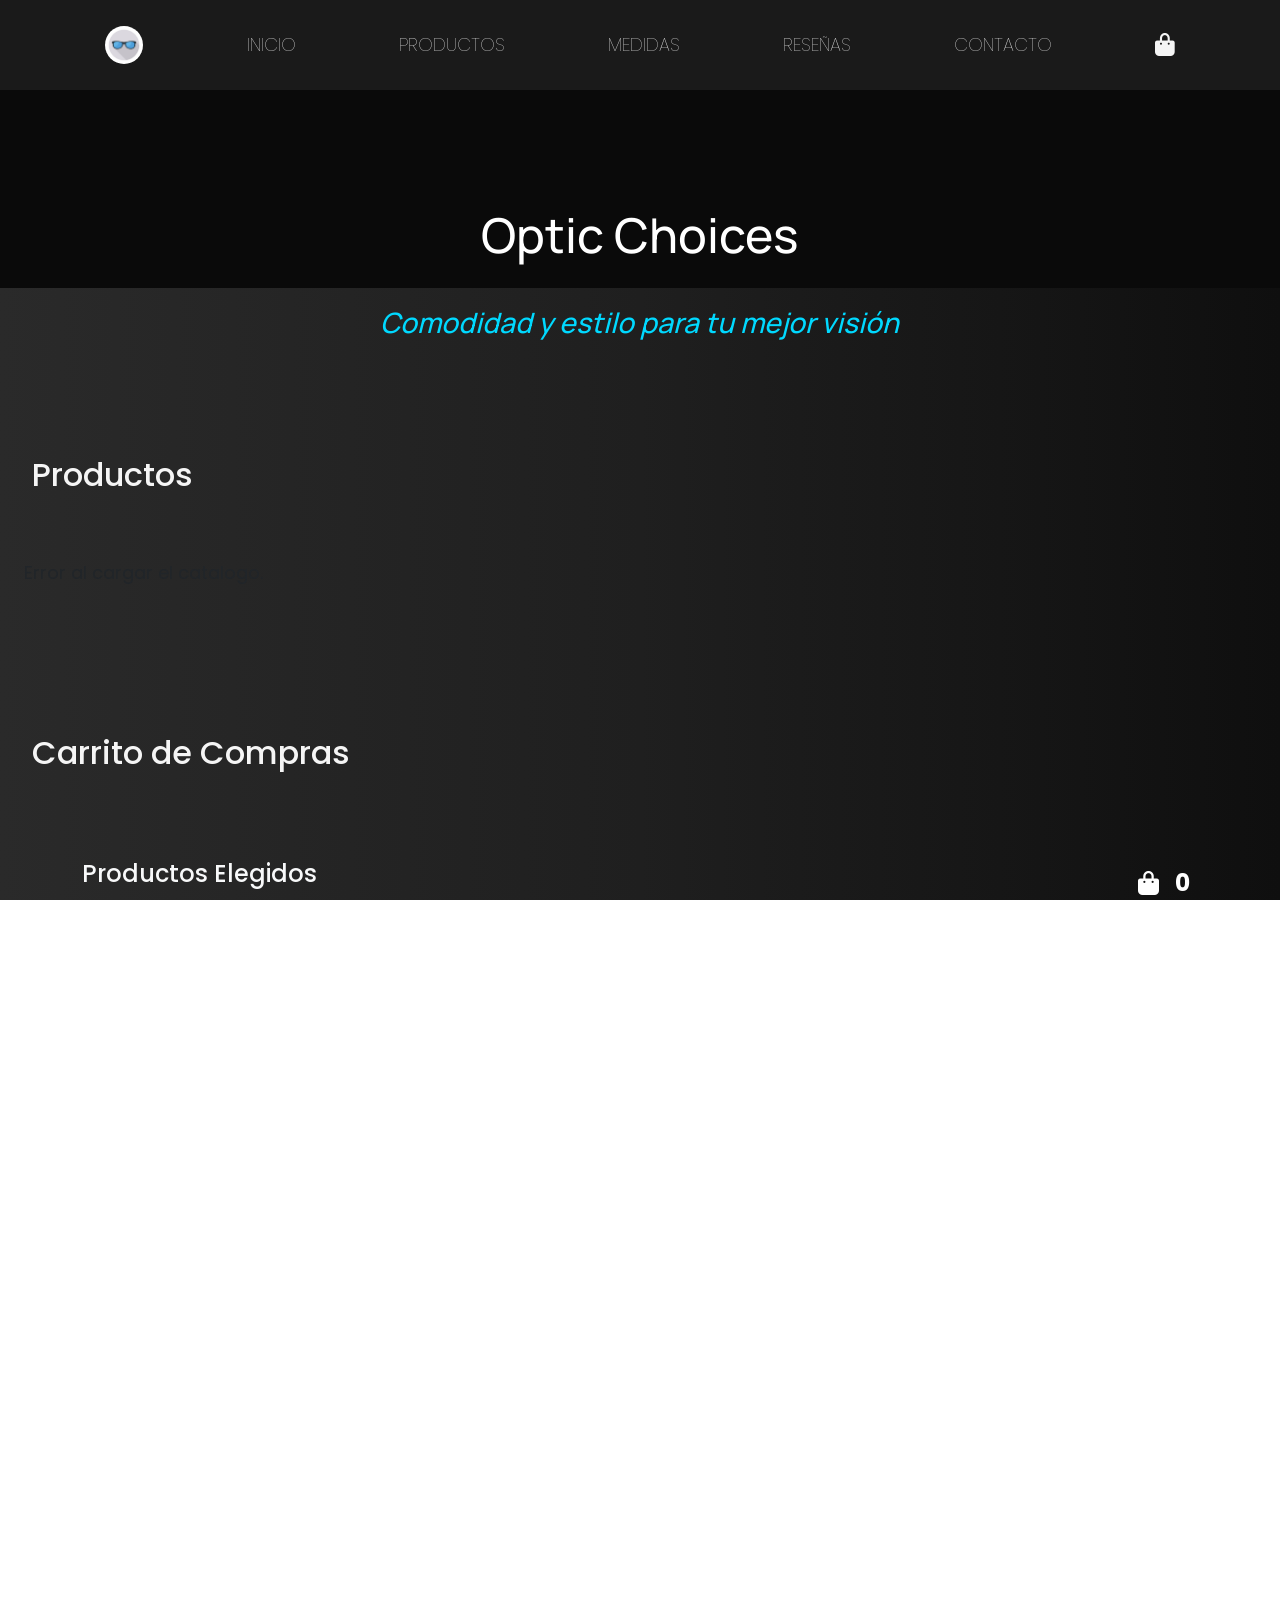
==== optica_frontend/index.html @ c1a2d220 "." ====
<!DOCTYPE html>
<html lang="es">

<head>
    <link
        href="https://fonts.googleapis.com/css2?family=Poppins:wght@400;500;600&family=Inter:wght@400;500&family=Plus+Jakarta+Sans:wght@300;400;500;600;700&family=Manrope:wght@400;600;700&display=swap"
        rel="stylesheet">
    <link rel="stylesheet" href="https://cdnjs.cloudflare.com/ajax/libs/font-awesome/6.0.0-beta3/css/all.min.css">
    <meta charset="UTF-8">
    <meta name="viewport" content="width=device-width, initial-scale=1.0">
    <link href="https://cdn.jsdelivr.net/npm/bootstrap@5.3.8/dist/css/bootstrap.min.css" rel="stylesheet"
        integrity="sha384-sRIl4kxILFvY47J16cr9ZwB07vP4J8+LH7qKQnuqkuIAvNWLzeN8tE5YBujZqJLB" crossorigin="anonymous">
    <link rel="stylesheet" href="style.css">
    <title>Optic_Choices</title>
</head>

<body>
    <header id="header_content">
        <section class="top_line">
            <h1>Optic Choices</h1>
        </section>
        <h2>Comodidad y estilo para tu mejor visión</h2>
        <div class="menu-nav">
            <input type="checkbox" id="menu-toggle">
            <label for="menu-toggle" class="menu-icon">&#9776;</label>
            <nav>
                <ul>
                    <li>
                        <a href="index.html" target="_self">
                            <img src="./pictures/logo_3.jpg" alt="Logo del sitio">
                        </a>
                    </li>
                    <li><a href="index.html">Inicio</a></li>
                    <li><a href="#productos">Productos</a></li>
                    <li><a href="./pictures/medidas.jpg" target="_blank"
                            aria-label="Diagrama de un par de anteojos visto de frente y de costado que muestra las dimensiones principales: ancho total 136 mm, ancho del cristal 54 mm, alto del cristal 40 mm, puente de 18 mm y patillas de 140 mm.">Medidas</a>
                    </li>
                    <li><a href="#resenias" target="_self">Reseñas</a></li>
                    <li><a href="#contact" target="_self">Contacto</a></li>
                    <li><a href="#carrito"><i class="fa fa-shopping-bag fa-lg" aria-hidden="true"></i></a></li>
                </ul>
            </nav>
        </div>
    </header>
    <main>
        <section id="productos">
            <h2 class="h2_productos">Productos</h2>
            <div class="catalogo">
                <!-- <article class="producto">
                    <a href="./pictures/pink_love.jpg" target="_blank">
                    <img src="./pictures/pink_love.jpg"></a>
                    <h3>Armazones Pink Love</h3>
                    <p class="producto_detalle">
                        Armazon de acetato transparante. Color: Rosa. 
                        Medidas: ancho total 139.7 mm. Largo patilla: 145 mm.
                        Alto lente: 44 mm. Ancho: 53 mm. DIP: 61 a 85 mm.
                    </p>
                    <p>
                        Precio = $90.000,00<br>
                    </p>
                    <button type="submit">Agregar al Carrito</button>
                </article>
                <article class="producto">
                    <a href="./pictures/cristal.jpg" target="_blank">
                    <img src="./pictures/cristal.jpg"></a>
                    <h3>Armazones Cristal</h3>
                    <p class="producto_detalle">
                        Armazon de acetato transparante. Color: transparante. 
                        Medidas: ancho total 142.5 mm. Largo patilla: 147 mm.
                        Alto lente: 45 mm. Ancho: 56 mm. DIP: 61 a 85 mm.
                    </p>
                    <p>
                        Precio = $120.000,00<br>
                    </p>
                    <button type="submit">Agregar al Carrito</button>
                </article>
                <article class="producto">
                    <a href="./pictures/sunglasses.jpg" target="_blank">
                    <img src="./pictures/sunglasses.jpg"></a>
                    <h3>Anteojos de Sol Bordo</h3>
                    <p class="producto_detalle">
                        Anteojos de Sol. Color: Bordo. 
                        Medidas: ancho total 139.7 mm. Largo patilla: 145 mm.
                        Alto lente: 44 mm. Ancho: 53 mm. DIP: 61 a 85 mm.
                    </p>
                    <p>
                        Precio = $198.000,00<br>
                    </p>
                    <button type="submit">Agregar al Carrito</button>
                </article> -->
            </div>
        </section>
        <section id="carrito">
            <h2 class="h2_carrito">Carrito de Compras</h2>
            <div class="container py-5">
                <div class="d-flex gap-2 mb-3 align-items-center justify-content-between">
                    <h2 class="mb-3 fs-4 text-light">Productos Elegidos</h2>
                    <span class="badge d-flex gap-3 justify-content-between p-2">
                        <i class="fa fs-4 fa-shopping-bag" aria-hidden="true"></i>
                        <span class="contador_compra fs-4">0</span>
                    </span>
                </div>
                <div class="row">
                    <div class="col">
                        <ul class="list-group">
                        </ul>
                    </div>
                </div>
                <div class="total d-flex justify-content-between mt-4">
                    <h5 class="text-light">Total: <span class="montoTotal" id="cart-total">$0,00</span></h5>
                    <button type="button" class="vaciarCarrito btn btn-primary-custom">Vaciar Carrito</button>
                    <button class="btn calcularMontoTotal btn-primary-custom">Calcular Total</button>
                </div>
            </div>
        </section>
        <section id="resenias">
            <h2>Reseñas</h2>
            <div class="resenias--contenedor">
                <article class="card-resenias">
                    <img src="./pictures/rostro1.jpg"
                        alt="Persona con gafas de sol modernas de lentes púrpura, capturada en un ambiente urbano con estética relajada.">
                    <div class="card--contenido">
                        <h3>Marisa</h3>
                        <p>
                            <i class="fa-solid fa-star"></i>
                            <i class="fa-solid fa-star"></i>
                            <i class="fa-solid fa-star"></i>
                            <i class="fa-solid fa-star-half-stroke"></i>
                            <i class="fa-regular fa-star"></i>
                        </p>
                        <p>25/04/2024</p>
                        <p>Excelente los productos y la atención. Estoy encantada con mis anteojos nuevos.</p>
                    </div>
                </article>
                <article class="card-resenias">
                    <img src="./pictures/rostro2.jpg"
                        alt="Persona con gafas de marco negro en una atmósfera nocturna cálida con iluminación decorativa de fondo.">
                    <div class="card--contenido">
                        <h3>Esteban</h3>
                        <p>
                            <i class="fa-solid fa-star"></i>
                            <i class="fa-solid fa-star"></i>
                            <i class="fa-solid fa-star-half-stroke"></i>
                            <i class="fa-regular fa-star"></i>
                            <i class="fa-regular fa-star"></i>
                        </p>
                        <p>01/08/2024</p>
                        <p>Muy lindos productos pero tienen pocas marcas.</p>
                    </div>
                </article>
                <article class="card-resenias">
                    <img src="./pictures/rostro3.jpg"
                        alt="Mujer de perfil mirando a la cámara, con gafas redondas de carey, pendientes circulares dorados y capa beige con ribetes negros, fondo de pared de piedra desenfocada.">
                    <div class="card--contenido">
                        <h3>Lula</h3>
                        <p>
                            <i class="fa-solid fa-star"></i>
                            <i class="fa-solid fa-star"></i>
                            <i class="fa-solid fa-star"></i>
                            <i class="fa-solid fa-star"></i>
                            <i class="fa-solid fa-star-half-stroke"></i>
                        </p>
                        <p>25/11/2024</p>
                        <p>Ame los anteojos. Y me llegaron rapidisimo. Muy buena atención.</p>
                    </div>
                </article>
                <article class="card-resenias">
                    <img src="./pictures/rostro4.jpg"
                        alt="Primer plano de mujer mirando hacia arriba con gafas redondas transparentes, fondo urbano con luces desenfocadas y ambiente cálido.">
                    <div class="card--contenido">
                        <h3>Julieta</h3>
                        <p>
                            <i class="fa-solid fa-star"></i>
                            <i class="fa-solid fa-star"></i>
                            <i class="fa-solid fa-star"></i>
                            <i class="fa-solid fa-star"></i>
                            <i class="fa-regular fa-star"></i>
                        </p>
                        <p>14/06/2025</p>
                        <p>Geniales los marcos, son hermosos. Y la asesoria es muy completa.</p>
                    </div>
                </article>
                <article class="card-resenias">
                    <img src="./pictures/rostro5.jpg"
                        alt="Hombre con gafas de sol negras en una playa, con montaña y ciudad desenfocadas al fondo, usando remera oscura y buzo gris anudado sobre los hombros.">
                    <div class="card--contenido">
                        <h3>Martin</h3>
                        <p>
                            <i class="fa-solid fa-star"></i>
                            <i class="fa-solid fa-star"></i>
                            <i class="fa-solid fa-star"></i>
                            <i class="fa-solid fa-star"></i>
                            <i class="fa-regular fa-star"></i>
                        </p>
                        <p>10/10/2025</p>
                        <p>Excelente atención, encontré lo que buscaba. No tardaron nada en llegarme.</p>
                    </div>
                </article>
                <article class="card-resenias">
                    <img src="./pictures/rostro6.jpg"
                        alt="Primer plano de mujer sonriente con gafas cuadradas, cabello ondulado y chaqueta de jean azul, apoyando el mentón en la mano, con pared de ladrillos desenfocada de fondo.">
                    <div class="card--contenido">
                        <h3>Sofia</h3>
                        <p>
                            <i class="fa-solid fa-star"></i>
                            <i class="fa-solid fa-star"></i>
                            <i class="fa-regular fa-star"></i>
                            <i class="fa-regular fa-star"></i>
                            <i class="fa-regular fa-star"></i>
                        </p>
                        <p>04/12/2025</p>
                        <p>Buena atención, pero los marcos no salieron buenos. Igual me los cambiaron sin problemas.</p>
                    </div>
                </article>
            </div>
        </section>
        <section id="contact">
            <h2 class="h2_contacto">Contacto</h2>
            <div class="contact_section">
                <div class="datos_contacto">
                    <h2>¿En qué podemos ayudarte?</h2>
                    <ul>
                        <li>Local 67. Calle 70 #325. La Plata. Buenos Aires</li>
                        <li>
                            <a href="https://wa.me/5491141852361" target="_blank" aria-label="WhatsApp">
                                <i class="fab fa-whatsapp" aria-hidden="true"></i> Whatsapp: +54 9 11 4185 2361</a>
                        </li>
                        <li>
                            <a href="https://www.instagram.com/optic_choices" target="_blank" aria-label="Instagram">
                                <i class="fab fa-instagram" aria-hidden="true"></i> Instagram: @optic.choises</a>
                        </li>
                        <li>
                            <a href="mailto:contacto@tienda.com" aria-label="Email">
                                <i class="fas fa-envelope" aria-hidden="true"></i> Email: contacto@tienda.com</a>
                        </li>
                        <li>
                            <a href="tel:+541114567891" aria-label="Teléfono">
                                <i class="fas fa-phone" aria-hidden="true"></i> Teléfono: +54 11 1456 7891</a>
                        </li>
                    </ul>
                </div>
                <form class="formulario" action="https://formspree.io/f/mldwvzwb" method="POST" autocomplete="on">
                    <input type="hidden" name="_redirect" value="https://tusitio.com/gracias.html">
                    <div class="form_">
                        <label for="nombre">Nombre: </label>
                        <input type="text" id="nombre" name="nombre" required placeholder="Tu nombre">
                    </div>
                    <div class="form_">
                        <label for="email">Email: </label>
                        <input type="email" id="email" name="email" required placeholder="tuemail@mailserver.com">
                    </div>
                    <div class="form_">
                        <label for="mensaje">Mensaje: </label>
                        <textarea type="text" name="mensaje" required></textarea>
                    </div>
                    <button class="btn-primary-custom" type="submit">Enviar</button>
                </form>
                <iframe class="mapa"
                    src="https://www.google.com/maps/embed?pb=!1m18!1m12!1m3!1d3271.2974645379622!2d-57.92729702426757!3d-34.924075974487565!2m3!1f0!2f0!3f0!3m2!1i1024!2i768!4f13.1!3m3!1m2!1s0x95a2e8a901b6347d%3A0xd01e54dd6e9ef08c!2sC.%2070%20325%2C%20B1904%20BFM%2C%20Provincia%20de%20Buenos%20Aires!5e0!3m2!1sen!2sar!4v1760299149645!5m2!1sen!2sar"
                    width="400" height="250" style="border:0;" allowfullscreen="" loading="lazy" decoding="async"
                    referrerpolicy="no-referrer-when-downgrade">
                </iframe>
            </div>
        </section>
    </main>
    <footer class="footer_content">
        <p>© 2025 Optic Choices. Todos los derechos reservados.</p>
    </footer>
    <script src="script.js"></script>
    <script src="https://cdn.jsdelivr.net/npm/bootstrap@5.3.8/dist/js/bootstrap.bundle.min.js"
        integrity="sha384-FKyoEForCGlyvwx9Hj09JcYn3nv7wiPVlz7YYwJrWVcXK/BmnVDxM+D2scQbITxI" crossorigin="anonymous">
        </script>
</body>

</html>
---- optica_frontend/style.css ----
* {
  margin: 0;
  padding: 0;
  list-style: none;
  scroll-behavior: smooth;
}

html, body {
  overflow-x: hidden;
}

a {
  color:white;
  text-decoration: none;
}

html {
  scroll-padding-top: 10vh;
}

/*BOTONES GENERALES________________________________________________________*/

.btn-primary-custom {
  width: 100%;
  font-family: "Poppins", sans-serif;
  font-weight: 700;
  font-size: 1rem;
  cursor: pointer;
  color: #0a0a0a;
  background-color: #00d9ff;
  border-radius: 6px;
  box-shadow: 4px 4px 6px rgba(0,0,0,0.7);
  transition: 0.3s;
  box-sizing: border-box;
  text-align: center;
  white-space: nowrap;
  text-overflow: ellipsis;
  min-width: fit-content;
}

.btn-primary-custom:hover {
  background-color: #00ff88;
  transform: translateY(-5px);
  box-shadow: 10px 10px 15px rgba(0,217,255,0.5);
}


/*HEADER________________________________________________________*/

header {
  grid-column: 1 / 4;
  grid-row: 1;
  margin: 0;
  padding: 0;
  position: relative;
}

.top_line {
  display: flex;
  flex-wrap: wrap;
  justify-content: center;
  background-color: #0a0a0a;
  padding: 0.5rem;
  padding-top: 12vh;
  margin-top: 0;
}

.top_line h1 {
    font-family: 'Manrope', sans-serif;
    font-size: 3rem;
    color: white;
    padding: 0.5rem 1rem;
}

header h2 {
    font-size: 1.75rem; 
    font-family: 'Manrope', sans-serif;
    font-style: italic;
    text-align: center;
    margin-top: 2vh;
    margin-left: 15vw;
    margin-right: 15vw;
    color: #00d9ff;
}

#menu-toggle {
  display: none;
}

.menu-icon {
  display: none;
  color: aliceblue;
  font-size: 1.2rem;
  cursor: pointer;
  padding: 10px 20px;
}

.menu-icon::after{
  font-weight: bold;
}

.menu-nav {
  position: fixed;
  top: 0;
  left: 0;
  width: 100vw;
  min-height: 10vh;
  padding: 0.3rem 0;
  display: grid;
  flex-wrap: wrap;
  justify-content: center;
  grid-template-columns: 1fr;
  align-items: center;
  background-color: #1a1a1a;
  z-index: 1000;
}

.menu-nav ul {
  margin: 0;
  display: flex;
  align-items: center;
  flex-wrap: wrap;
  justify-content: space-evenly;
  gap: 2vh;
  width: 100vw;
  padding: 10px 20px;
  list-style: none;
}

.menu-nav li a {
  text-decoration: none;
  color: whitesmoke;
  font-family: 'Poppins', sans-serif;
  text-transform: uppercase;
  font-size: 2vh;
  font-weight: 100;
  transition: 0.5s;
  white-space: nowrap;
}

.menu-nav img{
  width: 3vw;
  height: auto;
  border-radius: 50%;
}

.menu-nav li a:hover {
  font-weight: 500;
  text-shadow: 15px 15px 25px rgba(0,217,255,0.8);
}


/*BODY__________________________________________________________*/


body {
  padding-top: 10vh;
  margin: 0;
  display: grid;
  grid-template-columns: 1fr 1fr 1fr;
  grid-template-rows: auto 1fr auto;
  gap: 0.1vw;
  font-family: 'Poppins', sans-serif;
  background: linear-gradient(90deg, #2a2a2a, #1f1f1f, #0f0f0f);
  width: 100vw;
  height: 100vh;
  font-weight: 400;
  font-size: 2vh;
}


main {
  grid-column: 1 / 4;
  grid-row: 2;
}


.h2_productos {
  padding: 2rem;
  padding-top: 12vh;
  color: whitesmoke;
}

.catalogo {
    display: grid;
    grid-template-columns: repeat(auto-fit, minmax(min(100%, 280px), 1fr));
    gap: 24px;
    max-width: 1400px;
    margin: 0 auto;
    padding: 24px;
}

.producto {
    width: 100%;
    transition: transform 0.3s ease, box-shadow 0.3s ease;
}

.producto:hover {
    transform: translateY(-5px);
    box-shadow: 0 8px 24px rgba(0, 217, 255, 0.25);
}

/* .producto {
  width: 30rem;
  border: 2px solid #00d9ff;
  background-color: rgba(26, 26, 26, 0.95);
  display: flex;
  flex-direction: column;
  align-items: center;
  justify-content: space-evenly;
  gap: 0.5rem;
  padding: 0.5rem;
  color: aliceblue;
  border-radius: 10px;
} */

.producto h3{
  font-family: "Inter", sans-serif;
  font-size: 1.5rem;
  text-align: center;
}

.producto .description_product{
  text-align: center;
  font-family: "Inter", sans-serif;
  /* font-style: italic; */
  font-size: 1rem;
  font-weight: 600;
  color: aliceblue;
  cursor: pointer;
  transition: 0.3s; 
}

/* .producto .description_product:hover{
  color: #00ff88;
}  */

.producto .contenedor_descripcion{
  font-family: "Inter", sans-serif;
  font-size: 1rem;
  text-align: center;
  font-style: italic;
}

.producto .precio{
  font-family: "Inter", sans-serif;
  font-size: 1rem;
  padding: 3vh;
}

.producto img {
  width: 100%;
  height: 250px;
  object-fit: cover;
  display: block;
  border-radius: 30px;
}
/* 
.catalogo{
  display: flex;
  flex-wrap: wrap;
  justify-content: center;
  margin-top: 0.5rem;
  padding: 20px;
  gap: 15px;
  box-sizing: border-box;
} */

#carrito .btn-primary-custom{
  width: auto;
  padding: 0.4rem 0.8rem;
  font-size: 0.9rem;
}
#carrito .btn-primary-custom:hover{color: #0a0a0a;}

#carrito .total {
  gap: 6px;
  flex-wrap: wrap;
}

.h2_carrito{
  padding: 2rem;
  padding-top: 12vh;
  color: rgb(245, 245, 245);
}

#resenias h2 {
  padding: 2rem;
  padding-top: 12vh;
  color: whitesmoke;
}

.resenias--contenedor{
  padding: 3rem;
  display: grid;
  grid-template-columns: repeat(auto-fit, minmax(24rem, 1fr));
  gap: 4rem;
  justify-content: center;
  justify-items: center;
}

.card--content{  
  display: flex;
  flex-direction: column;
  justify-content: center;
  gap: 1rem;
  margin-top: 1rem;}

.card-resenias {
  padding: 3rem;
  margin-top: 5vh;
  width: 20rem;
  height: 25rem;
  text-align: center;
  border: 2px #00d9ff solid;
  border-radius: 10%;
  background-color: #1a1a1a;
  color: rgb(244, 238, 230);
  font-family: "Poppins", sans-serif;
  font-weight: 300;
  font-size: 1rem;
  box-shadow: 1px 1px 6px rgba(0,0,0,0.7);
  transition: transform 0.3s ease, box-shadow 0.3s ease, background-color 0.3s ease;
}

.card-resenias img{
  width: 100px;
  height: 100px;
  object-fit: cover;
  border-radius: 50%;
}

.card-resenias:hover{
  background-color: #0a0a0a;
  transform: translateY(-5px);
  opacity: 1;
  box-shadow: 10px 10px 15px rgba(0,217,255,0.5);
}

.formulario .form_ {
  display: block;
  margin-bottom: 6px;
  font-weight: 500;
}

.formulario .form_ input,
.formulario .form_ textarea {
  width: 100%;
  padding: 10px;
  font-size: 1rem;
  box-sizing: border-box;
}

#contact .h2_contacto {
  padding: 2rem;
  padding-top: 12vh;
  color: whitesmoke;
}

.contact_section {
  margin: 1% auto;
  display: flex;
  justify-content: center;
  align-items: center;
  flex-wrap: wrap;
  gap: 40px;
  color: whitesmoke;
  padding: 20px;
  width: 100%;
  box-sizing: border-box;
}

.contact_section > *{
  flex: 1;
  min-width: 300px;
  border: 0;
  box-sizing: border-box;
  border-radius: 8px;
}

.contact_section iframe{
  margin-top: 1rem;
}

/*Footer________________________________________________________*/

footer {
  grid-column: 1 / 4;
  grid-row: 3;
}

.footer_content p {
    font-size: 15px;
    font-family: 'Poppins', sans-serif;
    text-transform: uppercase;
    color: #00ff88;
    text-align: center;
}


/*Queries________________________________________________________*/

@media (max-width: 768px) {

  .menu-icon {
    display: block;
    position: fixed;
    top: 5px;
    right: 5px;
    font-size: 1rem;
    cursor: pointer;
    z-index: 1000;
    background-color: rgba(26, 26, 26, 0.9);
    padding: 6px 6px;
    border-radius: 5px;
  }

  .menu-nav {
    position: static;
    background: none !important;
  }

  .menu-nav nav ul {
    display: none;
    flex-direction: row;
    background-color: #1a1a1a;
    border-radius: 10px;
    position: fixed;
    top: 0;
    left: 0;
    width: 92vw;
    white-space: nowrap;
    padding: 0.1rem;
    z-index: 1000;
  }

  .menu-nav nav ul li {
    list-style: none;
    display: inline-block;
  }

  .menu-nav nav ul li:first-child {
    display: none;
  }

  .menu-nav nav ul li a {
    color: aliceblue;
    padding: 0.3rem 0.6rem;
    display: inline-block;
    text-decoration: none;
    font-size: 0.65rem;
  }

  #menu-toggle:checked + .menu-icon + nav ul {
    display: flex;
  }

  #menu-toggle {
    display: none !important;
  }

  .video-section{
    display: none;
  }

  .top_line{
    flex-direction: column;
    align-items: center;
    text-align: center;
  }

  .top_line h1{
    font-size: 2rem;
    background-color: transparent;
    margin-top: 0.5rem;
  }

  .top_line img{
    width: 80px;
    margin-bottom: 0.5rem;
  }

  .top_line .carrito_de_compras{
    position: static;
    margin: 0.5rem 0;
  }
   
  #resenias {
    padding: 1rem;
  }
  
  .card {
    width: 70%;
    height: auto;
    margin-top: 2rem;
    padding: 2rem;
  }

  #resenias h2 {
    padding: 1rem;
    margin-top: 7vh;
  }

}

@media (max-width: 992px) {
  main{
    grid-template-columns: 1fr 1fr 1fr;
  }
}

@media (max-width: 1200px) {
  main{
    grid-template-columns: repeat(4, 1fr);
  }
}
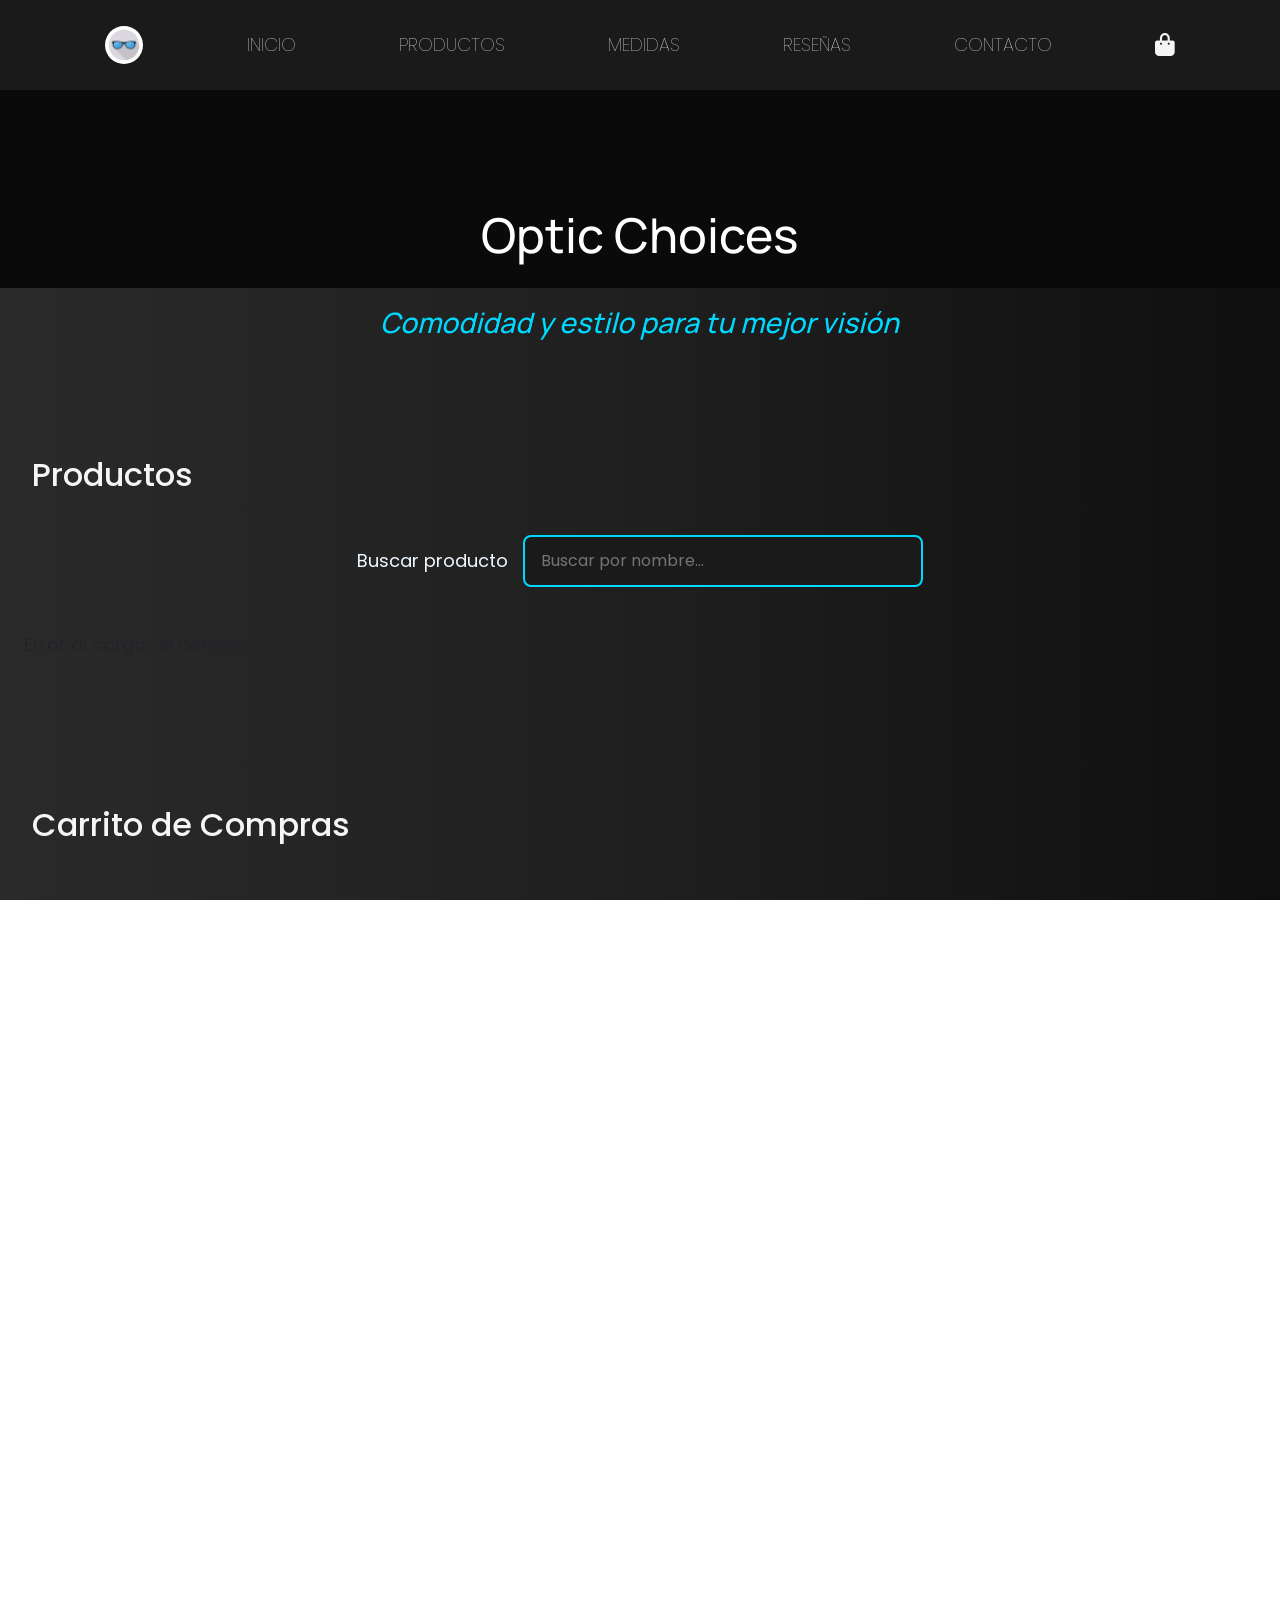
==== commit 0826d91d: "added search by name" ====
--- a/optica_frontend/index.html
+++ b/optica_frontend/index.html
@@ -45,49 +45,11 @@
     <main>
         <section id="productos">
             <h2 class="h2_productos">Productos</h2>
+            <div class="buscador">
+                <label for="buscarProducto">Buscar producto</label>
+                <input type="search" id="buscarProducto" placeholder="Buscar por nombre..." autocomplete="off">
+            </div>
             <div class="catalogo">
-                <!-- <article class="producto">
-                    <a href="./pictures/pink_love.jpg" target="_blank">
-                    <img src="./pictures/pink_love.jpg"></a>
-                    <h3>Armazones Pink Love</h3>
-                    <p class="producto_detalle">
-                        Armazon de acetato transparante. Color: Rosa. 
-                        Medidas: ancho total 139.7 mm. Largo patilla: 145 mm.
-                        Alto lente: 44 mm. Ancho: 53 mm. DIP: 61 a 85 mm.
-                    </p>
-                    <p>
-                        Precio = $90.000,00<br>
-                    </p>
-                    <button type="submit">Agregar al Carrito</button>
-                </article>
-                <article class="producto">
-                    <a href="./pictures/cristal.jpg" target="_blank">
-                    <img src="./pictures/cristal.jpg"></a>
-                    <h3>Armazones Cristal</h3>
-                    <p class="producto_detalle">
-                        Armazon de acetato transparante. Color: transparante. 
-                        Medidas: ancho total 142.5 mm. Largo patilla: 147 mm.
-                        Alto lente: 45 mm. Ancho: 56 mm. DIP: 61 a 85 mm.
-                    </p>
-                    <p>
-                        Precio = $120.000,00<br>
-                    </p>
-                    <button type="submit">Agregar al Carrito</button>
-                </article>
-                <article class="producto">
-                    <a href="./pictures/sunglasses.jpg" target="_blank">
-                    <img src="./pictures/sunglasses.jpg"></a>
-                    <h3>Anteojos de Sol Bordo</h3>
-                    <p class="producto_detalle">
-                        Anteojos de Sol. Color: Bordo. 
-                        Medidas: ancho total 139.7 mm. Largo patilla: 145 mm.
-                        Alto lente: 44 mm. Ancho: 53 mm. DIP: 61 a 85 mm.
-                    </p>
-                    <p>
-                        Precio = $198.000,00<br>
-                    </p>
-                    <button type="submit">Agregar al Carrito</button>
-                </article> -->
             </div>
         </section>
         <section id="carrito">
--- a/optica_frontend/style.css
+++ b/optica_frontend/style.css
@@ -181,17 +181,56 @@
   color: whitesmoke;
 }
 
+.buscador {
+    display: flex;
+    align-items: center;
+    justify-content: center;
+    gap: 15px;
+    margin: 0 auto 20px;
+    padding: 0 20px;
+    color: aliceblue;
+}
+
+.buscador input {
+    width: min(100%, 400px);
+    padding: 12px 16px;
+    border: 2px solid #00d9ff;
+    border-radius: 8px;
+    background-color: #1a1a1a;
+    color: white;
+    font-family: "Poppins", sans-serif;
+    font-size: 1rem;
+}
+
+.buscador input:focus {
+    outline: none;
+    border-color: #00ff88;
+}
+
 .catalogo {
     display: grid;
-    grid-template-columns: repeat(auto-fit, minmax(min(100%, 280px), 1fr));
+    grid-template-columns: repeat(3, minmax(0, 1fr));
     gap: 24px;
-    max-width: 1400px;
+    max-width: 1350px;
     margin: 0 auto;
     padding: 24px;
 }
 
 .producto {
     width: 100%;
+    box-sizing: border-box;
+    display: flex;
+    flex-direction: column;
+    align-items: center;
+    gap: 0.75rem;
+    padding: 1rem;
+
+    background-color: #1a1a1a;
+    color: aliceblue;
+    border: 2px solid #00d9ff;
+    border-radius: 10px;
+    text-align: center;
+
     transition: transform 0.3s ease, box-shadow 0.3s ease;
 }
 
@@ -246,6 +285,7 @@
   font-family: "Inter", sans-serif;
   font-size: 1rem;
   padding: 3vh;
+  padding: 0.5rem;
 }
 
 .producto img {
@@ -253,7 +293,7 @@
   height: 250px;
   object-fit: cover;
   display: block;
-  border-radius: 30px;
+  border-radius: 15px;
 }
 /* 
 .catalogo{
@@ -503,9 +543,9 @@
 
 }
 
-@media (max-width: 992px) {
+@media (max-width: 900px) {
   main{
-    grid-template-columns: 1fr 1fr 1fr;
+    grid-template-columns: repeat(2, 1fr);
   }
 }
 
@@ -513,4 +553,10 @@
   main{
     grid-template-columns: repeat(4, 1fr);
   }
-}+}
+
+@media (max-width: 600px) {
+    .catalogo {
+        grid-template-columns: 1fr;
+    }
+}
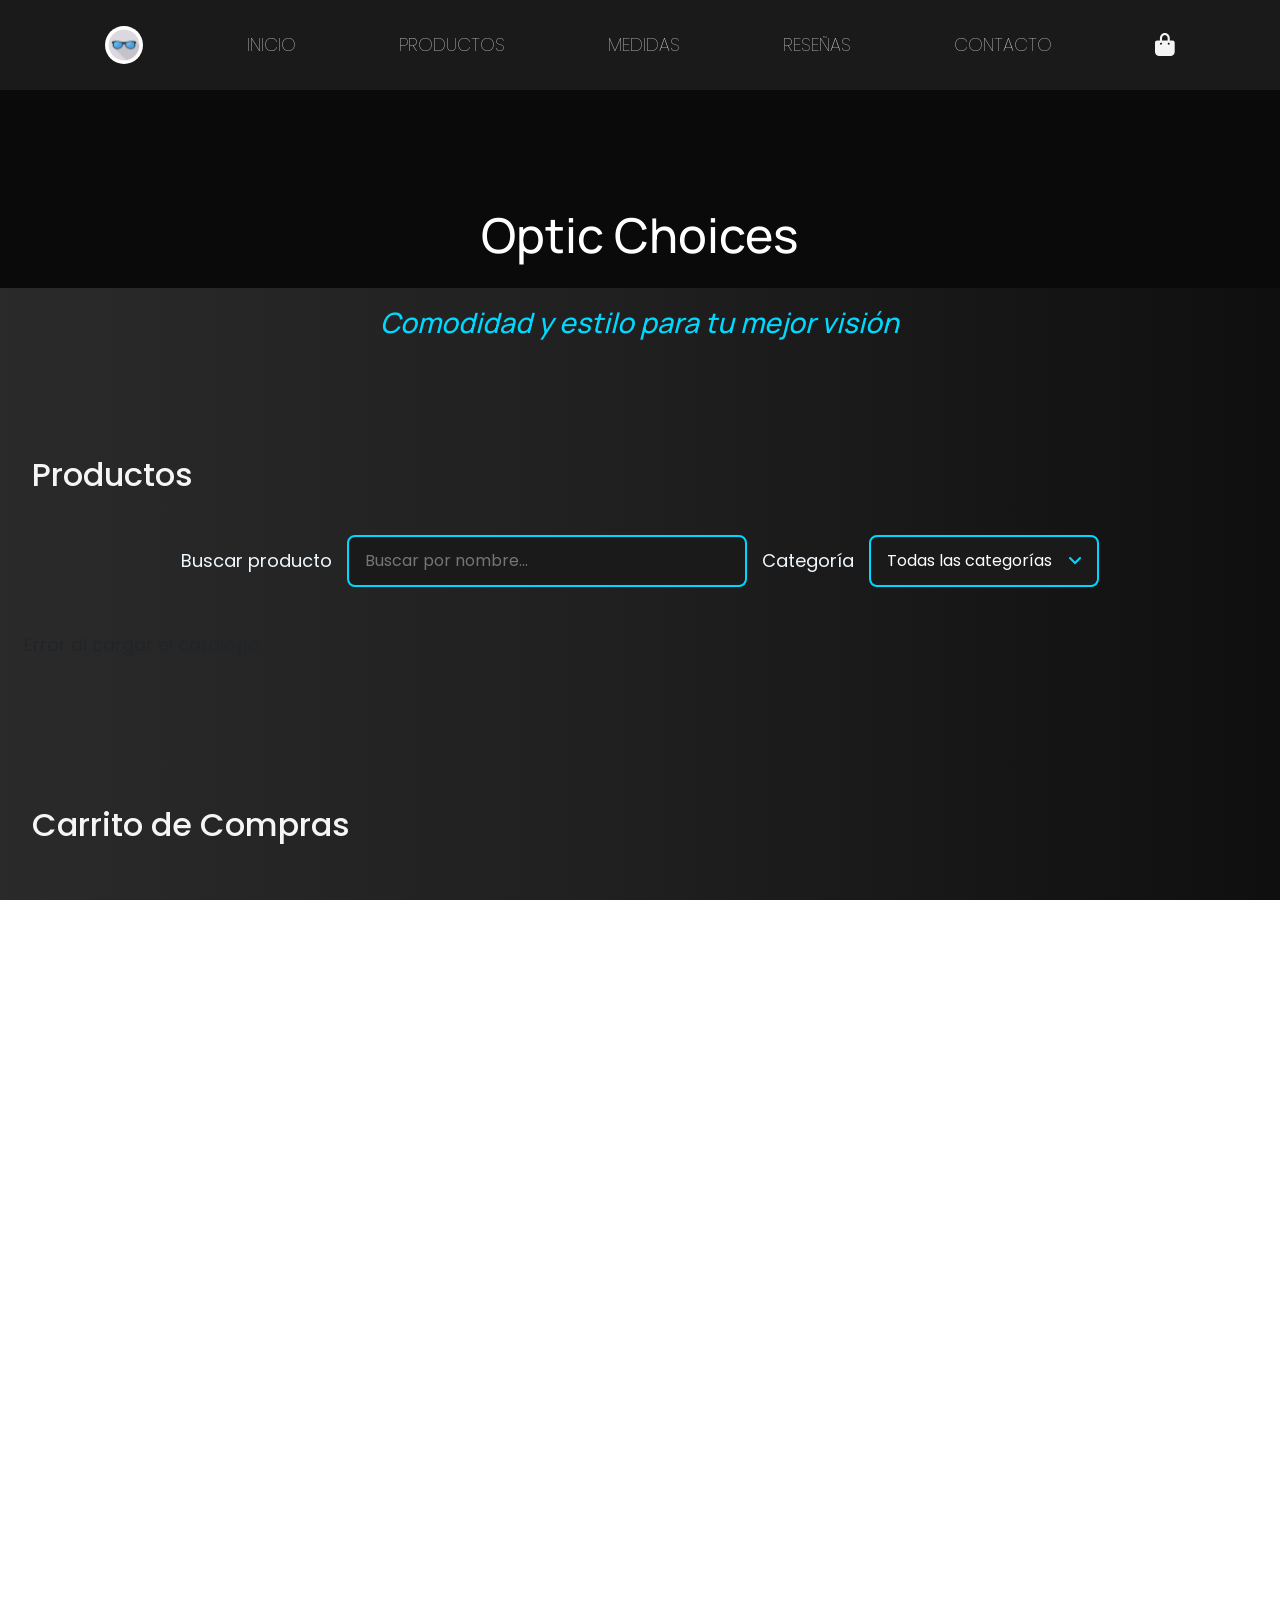
==== commit 27b0e063: "filtrado por categoria" ====
--- a/optica_frontend/index.html
+++ b/optica_frontend/index.html
@@ -48,6 +48,10 @@
             <div class="buscador">
                 <label for="buscarProducto">Buscar producto</label>
                 <input type="search" id="buscarProducto" placeholder="Buscar por nombre..." autocomplete="off">
+                <label for="filtrarCategoria">Categoría</label>
+                <select id="filtrarCategoria">
+                    <option value="">Todas las categorías</option>
+                </select>
             </div>
             <div class="catalogo">
             </div>
@@ -71,7 +75,7 @@
                 <div class="total d-flex justify-content-between mt-4">
                     <h5 class="text-light">Total: <span class="montoTotal" id="cart-total">$0,00</span></h5>
                     <button type="button" class="vaciarCarrito btn btn-primary-custom">Vaciar Carrito</button>
-                    <button class="btn calcularMontoTotal btn-primary-custom">Calcular Total</button>
+                    <!-- <button class="btn calcularMontoTotal btn-primary-custom">Calcular Total</button> -->
                 </div>
             </div>
         </section>
--- a/optica_frontend/style.css
+++ b/optica_frontend/style.css
@@ -207,6 +207,38 @@
     border-color: #00ff88;
 }
 
+.buscador {
+    flex-wrap: wrap;
+}
+
+.buscador select {
+    appearance: none;
+    -webkit-appearance: none;
+
+    padding: 12px 45px 12px 16px;
+    border: 2px solid #00d9ff;
+    border-radius: 8px;
+    background-color: #1a1a1a;
+    color: white;
+    font-family: "Poppins", sans-serif;
+    font-size: 1rem;
+
+    background-image: url("data:image/svg+xml,%3Csvg xmlns='http://www.w3.org/2000/svg' width='12' height='8' viewBox='0 0 12 8'%3E%3Cpath d='M1 1l5 5 5-5' fill='none' stroke='%2300d9ff' stroke-width='2' stroke-linecap='round'/%3E%3C/svg%3E");
+    background-repeat: no-repeat;
+    background-position: right 16px center;
+    background-size: 12px;
+}
+
+.buscador select option {
+    background-color: #1a1a1a;
+    color: #00d9ff;
+}
+
+.buscador select option:checked {
+    background-color: #00d9ff;
+    color: #0a0a0a;
+}
+
 .catalogo {
     display: grid;
     grid-template-columns: repeat(3, minmax(0, 1fr));
@@ -257,6 +289,13 @@
   font-family: "Inter", sans-serif;
   font-size: 1.5rem;
   text-align: center;
+}
+
+.producto .categoria_producto {
+    color: #00d9ff;
+    font-size: 0.9rem;
+    font-weight: 500;
+    text-align: center;
 }
 
 .producto .description_product{
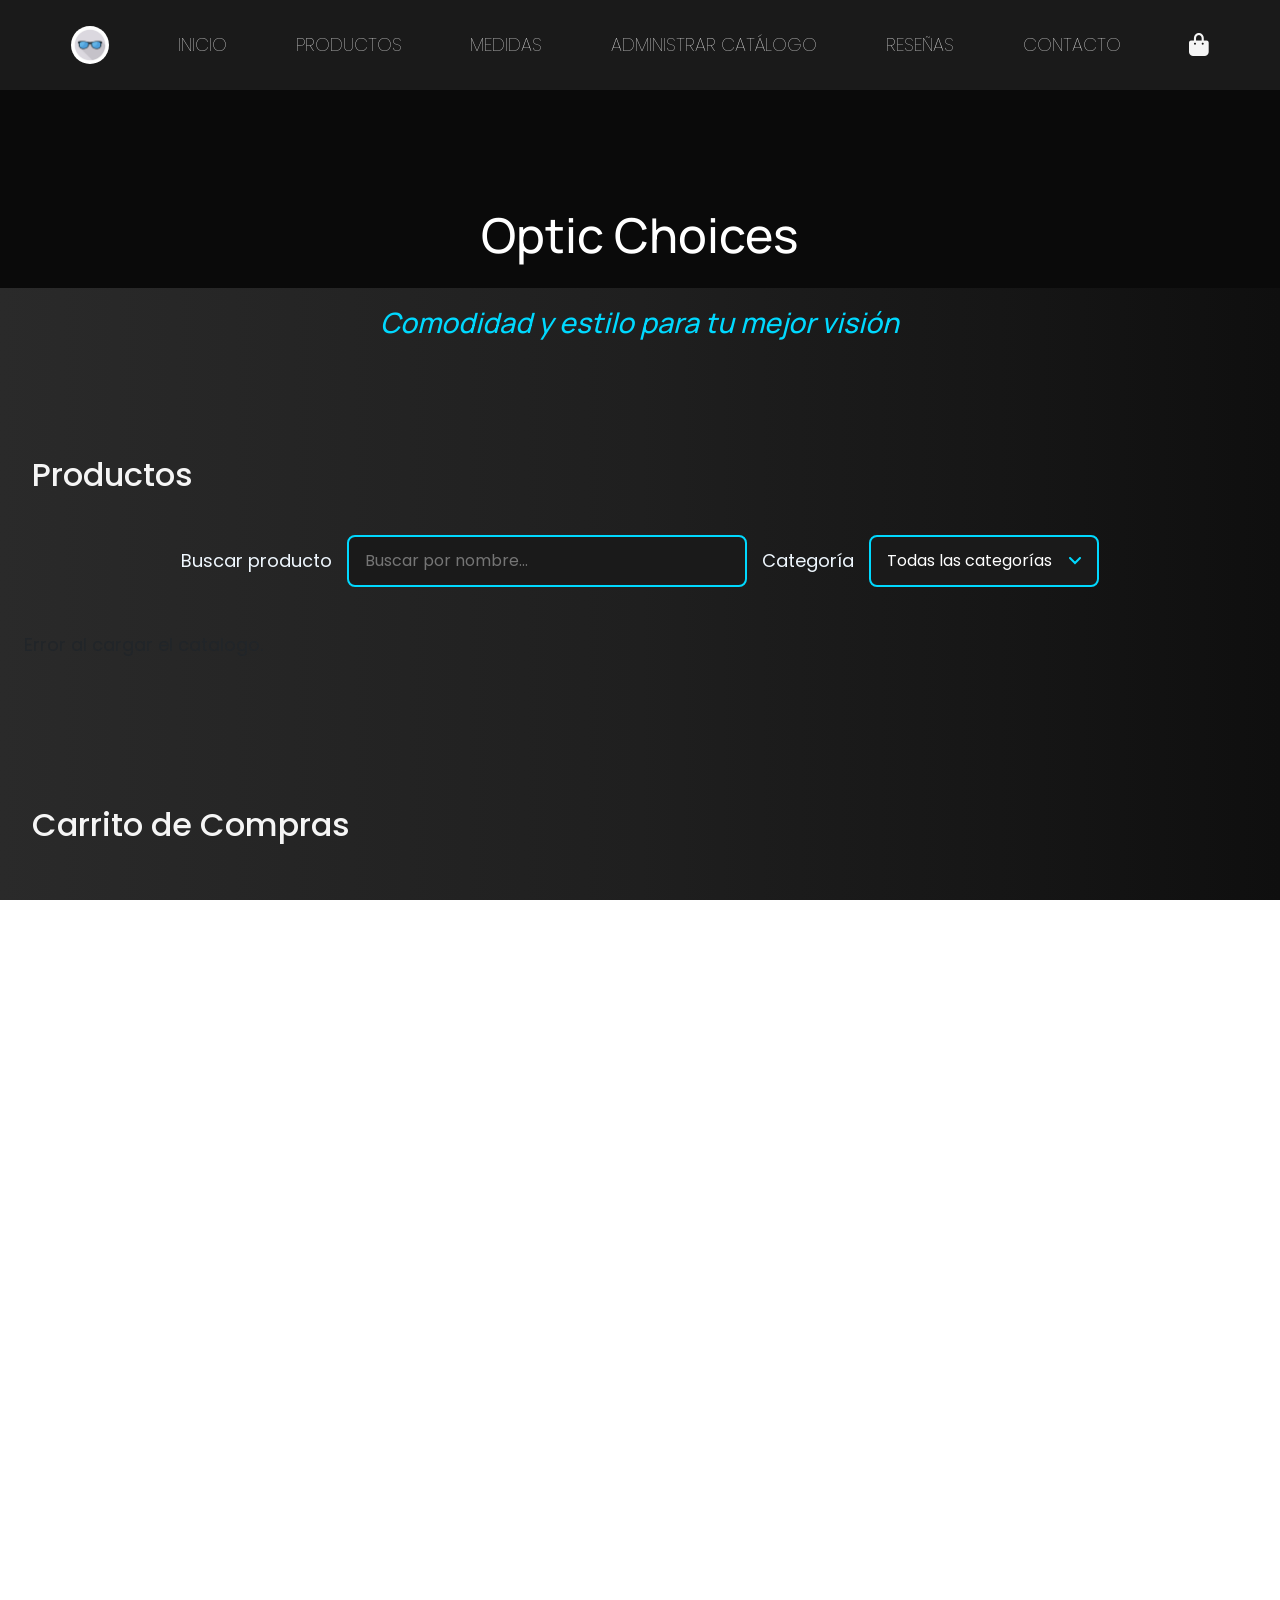
==== commit cbb3e3b9: "added admin.html, css and js adapted from React proyect to work on this page" ====
--- a/optica_frontend/index.html
+++ b/optica_frontend/index.html
@@ -35,6 +35,7 @@
                     <li><a href="./pictures/medidas.jpg" target="_blank"
                             aria-label="Diagrama de un par de anteojos visto de frente y de costado que muestra las dimensiones principales: ancho total 136 mm, ancho del cristal 54 mm, alto del cristal 40 mm, puente de 18 mm y patillas de 140 mm.">Medidas</a>
                     </li>
+                    <li><a href="./admin.html">Administrar catálogo</a></li>
                     <li><a href="#resenias" target="_self">Reseñas</a></li>
                     <li><a href="#contact" target="_self">Contacto</a></li>
                     <li><a href="#carrito"><i class="fa fa-shopping-bag fa-lg" aria-hidden="true"></i></a></li>
@@ -74,6 +75,17 @@
                 </div>
                 <div class="total d-flex justify-content-between mt-4">
                     <h5 class="text-light">Total: <span class="montoTotal" id="cart-total">$0,00</span></h5>
+                    <div class="datos-pedido">
+                        <label for="usuarioPedido">Nombre del cliente</label>
+                        <input type="text" id="usuarioPedido" required>
+
+                        <label for="emailPedido">Correo electrónico</label>
+                        <input type="email" id="emailPedido" required>
+
+                        <button type="button" id="confirmarPedido" class="btn-primary-custom">
+                            Confirmar compra
+                        </button>
+                    </div>
                     <button type="button" class="vaciarCarrito btn btn-primary-custom">Vaciar Carrito</button>
                     <!-- <button class="btn calcularMontoTotal btn-primary-custom">Calcular Total</button> -->
                 </div>
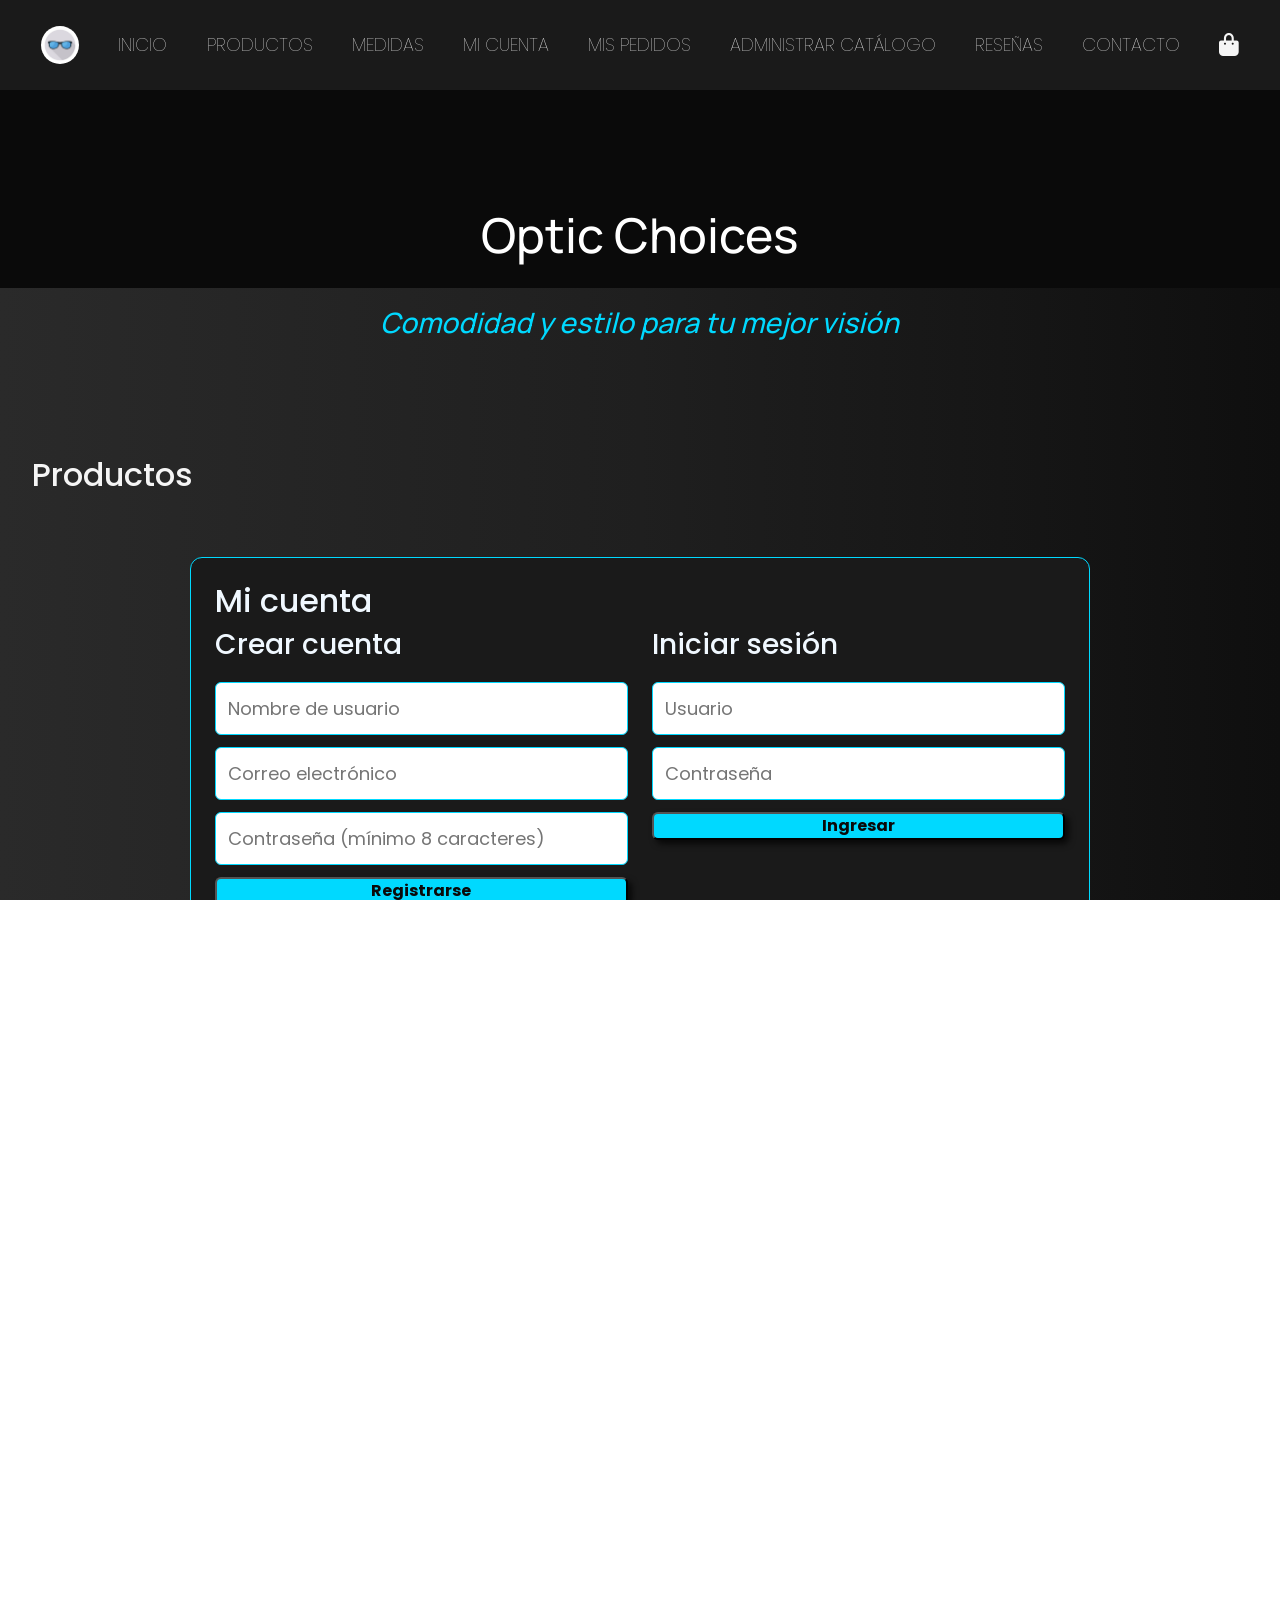
==== commit 85728963: "login... tabla de usuarios. conexion de login con pedidos" ====
--- a/optica_frontend/index.html
+++ b/optica_frontend/index.html
@@ -35,6 +35,8 @@
                     <li><a href="./pictures/medidas.jpg" target="_blank"
                             aria-label="Diagrama de un par de anteojos visto de frente y de costado que muestra las dimensiones principales: ancho total 136 mm, ancho del cristal 54 mm, alto del cristal 40 mm, puente de 18 mm y patillas de 140 mm.">Medidas</a>
                     </li>
+                    <li class="nav-item"><a class="nav-link" href="#mi-cuenta">Mi cuenta</a></li>
+                    <li class="nav-item"><a class="nav-link" href="#mis-pedidos">Mis pedidos</a></li>
                     <li><a href="./admin.html">Administrar catálogo</a></li>
                     <li><a href="#resenias" target="_self">Reseñas</a></li>
                     <li><a href="#contact" target="_self">Contacto</a></li>
@@ -46,6 +48,36 @@
     <main>
         <section id="productos">
             <h2 class="h2_productos">Productos</h2>
+            <section id="mi-cuenta" class="seccion-usuarios">
+                <h2>Mi cuenta</h2>
+                <div class="formularios-usuarios">
+                    <form id="registro-form">
+                        <h3>Crear cuenta</h3>
+                        <input type="text" id="registro-usuario" placeholder="Nombre de usuario" required>
+                        <input type="email" id="registro-email" placeholder="Correo electrónico" required>
+                        <input type="password" id="registro-clave" placeholder="Contraseña (mínimo 8 caracteres)"
+                            minlength="8" required>
+                        <button type="submit" class="btn-primary-custom">
+                            Registrarse
+                        </button>
+                    </form>
+                    <form id="login-cliente-form">
+                        <h3>Iniciar sesión</h3>
+                        <input type="text" id="cliente-usuario" placeholder="Usuario" required>
+                        <input type="password" id="cliente-clave" placeholder="Contraseña" required>
+                        <button type="submit" class="btn-primary-custom">
+                            Ingresar
+                        </button>
+                    </form>
+                </div>
+                <p id="auth-cliente-status" role="status"></p>
+                <div id="cliente-sesion" hidden>
+                    <span id="cliente-nombre"></span>
+                    <button type="button" id="cliente-logout">
+                        Cerrar sesión
+                    </button>
+                </div>
+            </section>
             <div class="buscador">
                 <label for="buscarProducto">Buscar producto</label>
                 <input type="search" id="buscarProducto" placeholder="Buscar por nombre..." autocomplete="off">
@@ -77,7 +109,7 @@
                     <h5 class="text-light">Total: <span class="montoTotal" id="cart-total">$0,00</span></h5>
                     <div class="datos-pedido">
                         <label for="usuarioPedido">Nombre del cliente</label>
-                        <input type="text" id="usuarioPedido" required>
+                        <input type="text" id="usuarioPedido" readonly>
 
                         <label for="emailPedido">Correo electrónico</label>
                         <input type="email" id="emailPedido" required>
@@ -85,10 +117,23 @@
                         <button type="button" id="confirmarPedido" class="btn-primary-custom">
                             Confirmar compra
                         </button>
+                        <p id="pedido-estado" role="status"></p>
                     </div>
                     <button type="button" class="vaciarCarrito btn btn-primary-custom">Vaciar Carrito</button>
                     <!-- <button class="btn calcularMontoTotal btn-primary-custom">Calcular Total</button> -->
                 </div>
+                <section id="mis-pedidos" class="container py-5">
+                    <h2 class="text-light">Mis pedidos</h2>
+                    <p class="text-light">
+                        Consultá el historial de tus compras.
+                    </p>
+                    <button type="button" id="ver-mis-pedidos" class="btn-primary-custom">
+                        Actualizar pedidos
+                    </button>
+                    <p id="pedidos-estado" class="text-light mt-3" role="status"></p>
+                    <ul id="lista-mis-pedidos" class="list-group mt-3">
+                    </ul>
+                </section>
             </div>
         </section>
         <section id="resenias">
--- a/optica_frontend/style.css
+++ b/optica_frontend/style.css
@@ -239,6 +239,39 @@
     color: #0a0a0a;
 }
 
+.seccion-usuarios {
+    max-width: 900px;
+    margin: 30px auto;
+    padding: 24px;
+    background-color: #1a1a1a;
+    border: 1px solid #00d9ff;
+    border-radius: 12px;
+    color: aliceblue;
+}
+
+.formularios-usuarios {
+    display: flex;
+    flex-wrap: wrap;
+    gap: 24px;
+}
+
+.formularios-usuarios form {
+    flex: 1 1 250px;
+    display: flex;
+    flex-direction: column;
+    gap: 12px;
+}
+
+.formularios-usuarios input {
+    padding: 12px;
+    border: 1px solid #00d9ff;
+    border-radius: 6px;
+}
+
+.seccion-usuarios [hidden] {
+    display: none !important;
+}
+
 .catalogo {
     display: grid;
     grid-template-columns: repeat(3, minmax(0, 1fr));
